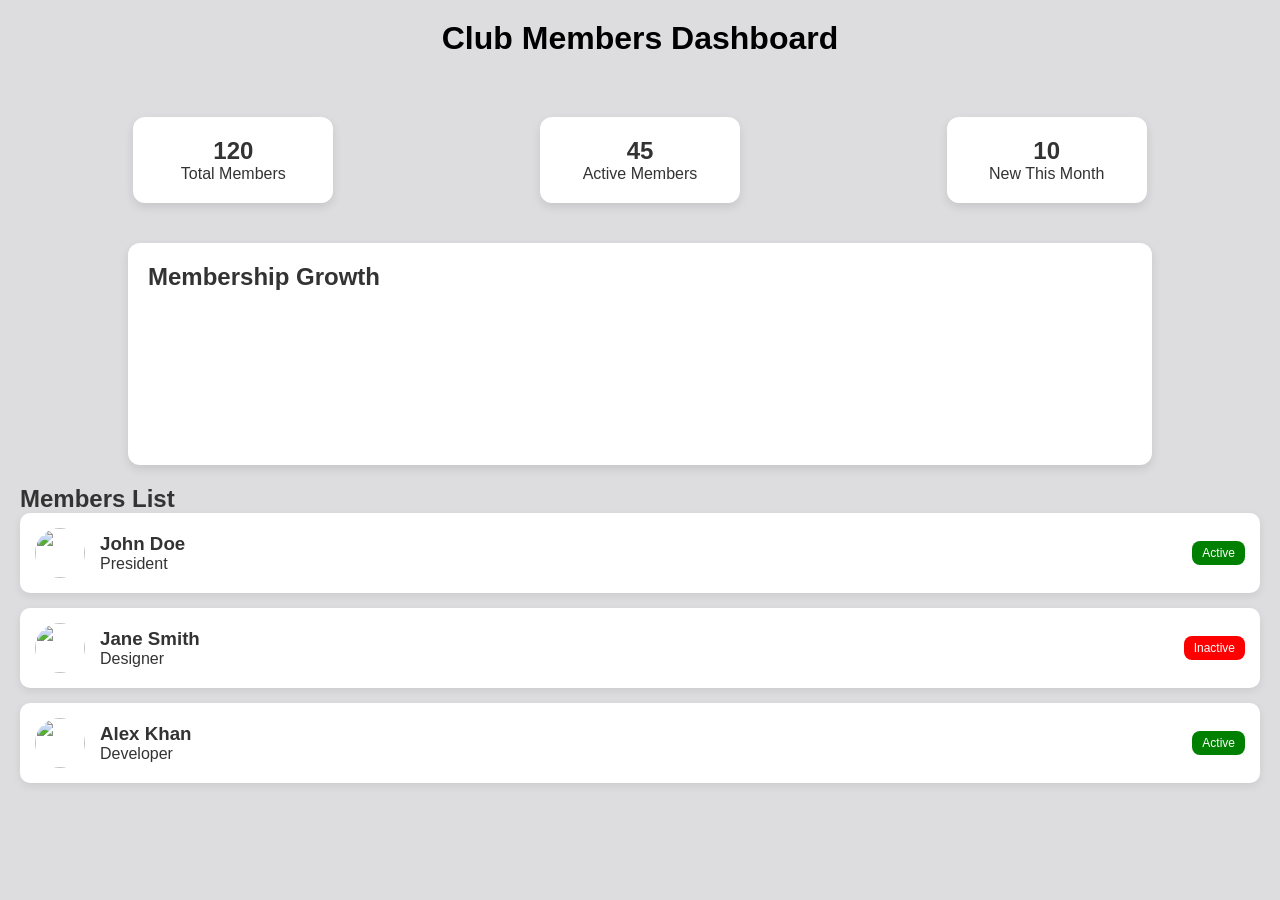
==== member.html @ a40623a4 "clubweb" ====
<!DOCTYPE html>
<html lang="en">
<head>
  <meta charset="UTF-8">
  <title>Club Members</title>
  <link rel="stylesheet" href="member.css">


  <script src="https://cdn.jsdelivr.net/npm/chart.js"></script>
</head>
<body>

<header class="header">
  <h1>Club Members Dashboard</h1>
</header>


<section class="stats">
  <div class="card">
    <h2>120</h2>
    <p>Total Members</p>
  </div>
  <div class="card">
    <h2>45</h2>
    <p>Active Members</p>
  </div>
  <div class="card">
    <h2>10</h2>
    <p>New This Month</p>
  </div>
</section>


<section class="graph-section">
  <h2>Membership Growth</h2>
  <canvas id="memberChart"></canvas>
</section>


<section class="members">
  <h2>Members List</h2>

  <div class="member-card">
    <img src="https://randomuser.me/api/portraits/men/32.jpg">
    <div>
      <h3>John Doe</h3>
      <p>President</p>
    </div>
    <span class="status active">Active</span>
  </div>

  <div class="member-card">
    <img src="https://randomuser.me/api/portraits/women/44.jpg">
    <div>
      <h3>Jane Smith</h3>
      <p>Designer</p>
    </div>
    <span class="status inactive">Inactive</span>
  </div>

  <div class="member-card">
    <img src="https://randomuser.me/api/portraits/men/76.jpg">
    <div>
      <h3>Alex Khan</h3>
      <p>Developer</p>
    </div>
    <span class="status active">Active</span>
  </div>

</section>

<script>
const ctx = document.getElementById('memberChart');

new Chart(ctx, {
  type: 'bar',
  data: {
    labels: ['Jan', 'Feb', 'Mar', 'Apr', 'May'],
    datasets: [{
      label: 'Members Joined',
      data: [10, 20, 35, 50, 70],
      borderWidth: 1
    }]
  },
  options: {
    responsive: true
  }
});
</script>

</body>
</html>
---- member.css ----
* {
  margin: 0;
  padding: 0;
  box-sizing: border-box;
  font-family: Arial, sans-serif;
}

body {
  background: #dddddf;
  color: #333;
}


.header {
  
  color: rgb(0, 0, 0);
  padding: 20px;
  text-align: center;
}


.stats {
  display: flex;
  justify-content: space-around;
  margin: 30px;
  flex-wrap: wrap;
}

.card {
  background: white;
  padding: 20px;
  width: 200px;
  text-align: center;
  border-radius: 12px;
  box-shadow: 0 4px 10px rgba(0,0,0,0.1);
  margin: 10px;
}


.graph-section {
  width: 80%;
  margin: auto;
  background: white;
  padding: 20px;
  border-radius: 12px;
  box-shadow: 0 4px 10px rgba(0,0,0,0.1);
}


.members {
  padding: 20px;
}

.member-card {
  background: white;
  padding: 15px;
  margin-bottom: 15px;
  border-radius: 10px;
  display: flex;
  align-items: center;
  justify-content: space-between;
  box-shadow: 0 3px 8px rgba(0,0,0,0.08);
}

.member-card img {
  width: 50px;
  height: 50px;
  border-radius: 50%;
}

.member-card div {
  flex: 1;
  margin-left: 15px;
}

.status {
  padding: 5px 10px;
  border-radius: 8px;
  font-size: 12px;
  color: white;
}

.active {
  background: green;
}

.inactive {
  background: red;
}
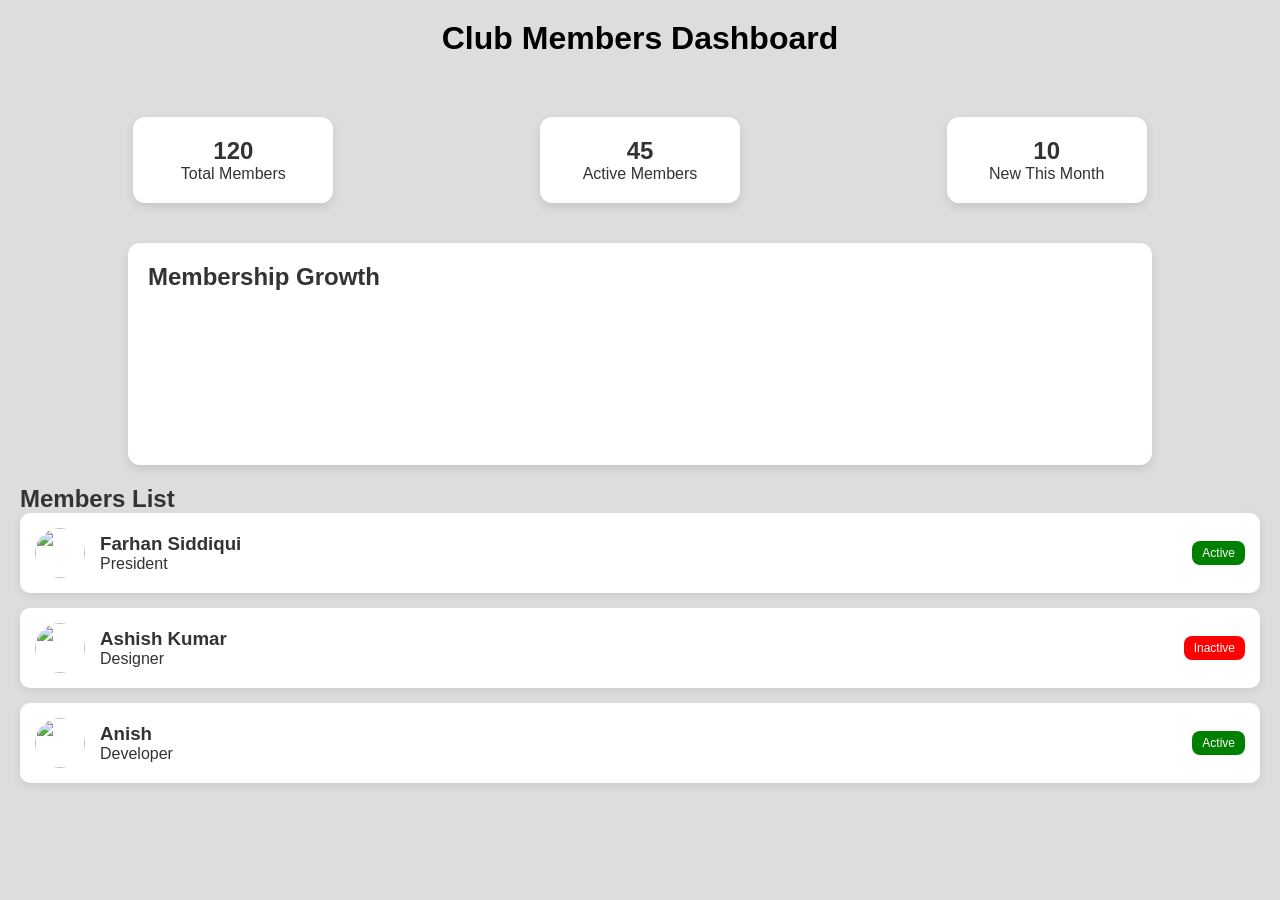
==== commit 9c7df235: "Update member.html" ====
--- a/member.html
+++ b/member.html
@@ -43,7 +43,7 @@
   <div class="member-card">
     <img src="https://randomuser.me/api/portraits/men/32.jpg">
     <div>
-      <h3>John Doe</h3>
+      <h3>Farhan Siddiqui</h3>
       <p>President</p>
     </div>
     <span class="status active">Active</span>
@@ -52,7 +52,7 @@
   <div class="member-card">
     <img src="https://randomuser.me/api/portraits/women/44.jpg">
     <div>
-      <h3>Jane Smith</h3>
+      <h3>Ashish Kumar</h3>
       <p>Designer</p>
     </div>
     <span class="status inactive">Inactive</span>
@@ -61,7 +61,7 @@
   <div class="member-card">
     <img src="https://randomuser.me/api/portraits/men/76.jpg">
     <div>
-      <h3>Alex Khan</h3>
+      <h3>Anish</h3>
       <p>Developer</p>
     </div>
     <span class="status active">Active</span>
@@ -89,4 +89,4 @@
 </script>
 
 </body>
-</html>+</html>
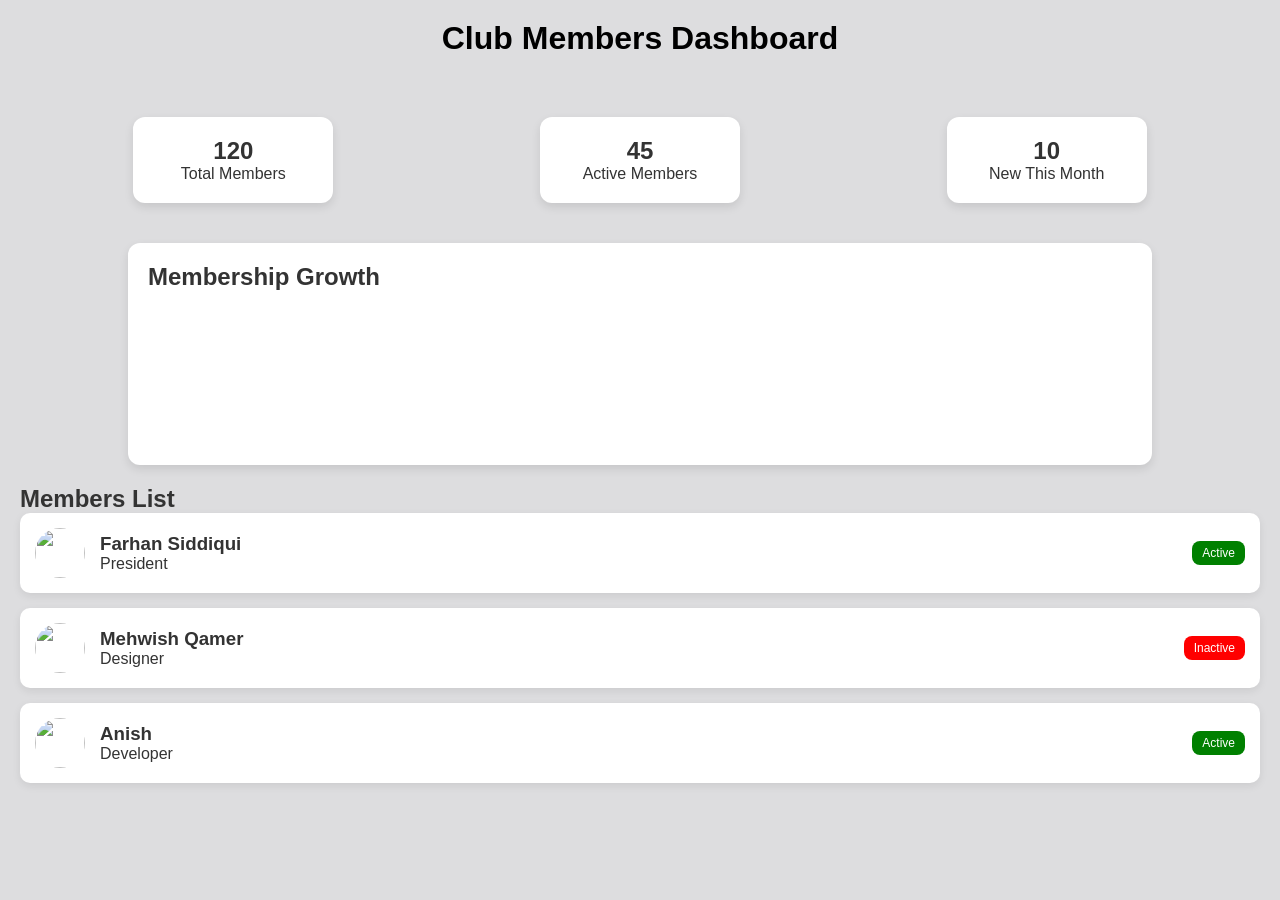
==== commit a339ef7d: "Update member name from Ashish Kumar to Mehwish Qamer" ====
--- a/member.html
+++ b/member.html
@@ -52,7 +52,7 @@
   <div class="member-card">
     <img src="https://randomuser.me/api/portraits/women/44.jpg">
     <div>
-      <h3>Ashish Kumar</h3>
+      <h3>Mehwish Qamer</h3>
       <p>Designer</p>
     </div>
     <span class="status inactive">Inactive</span>
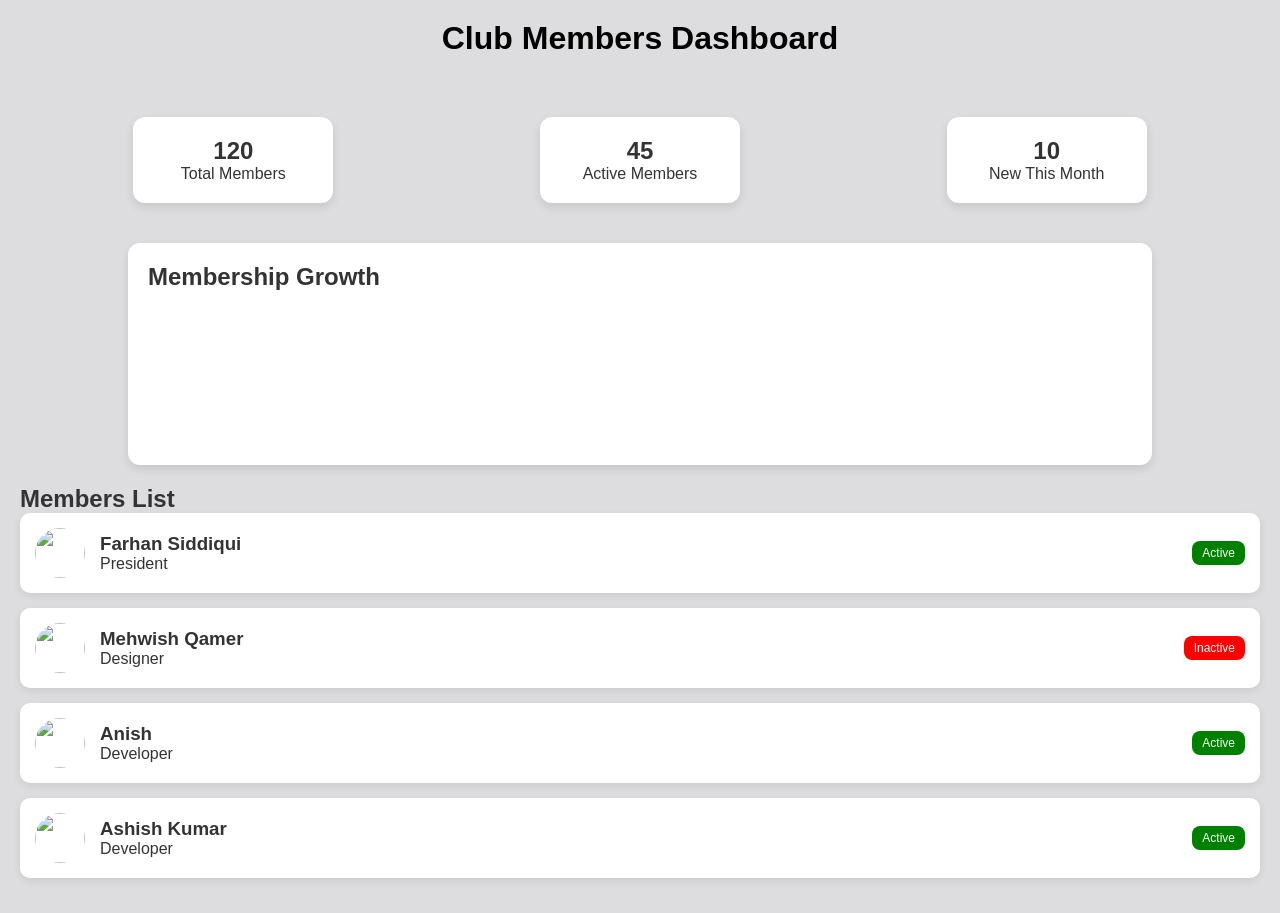
==== commit d52fc7b8: "Update member.html" ====
--- a/member.html
+++ b/member.html
@@ -66,6 +66,14 @@
     </div>
     <span class="status active">Active</span>
   </div>
+   <div class="member-card">
+    <img src="https://randomuser.me/api/portraits/men/76.jpg">
+    <div>
+      <h3>Ashish Kumar</h3>
+      <p>Developer</p>
+    </div>
+    <span class="status active">Active</span>
+  </div>
 
 </section>
 
